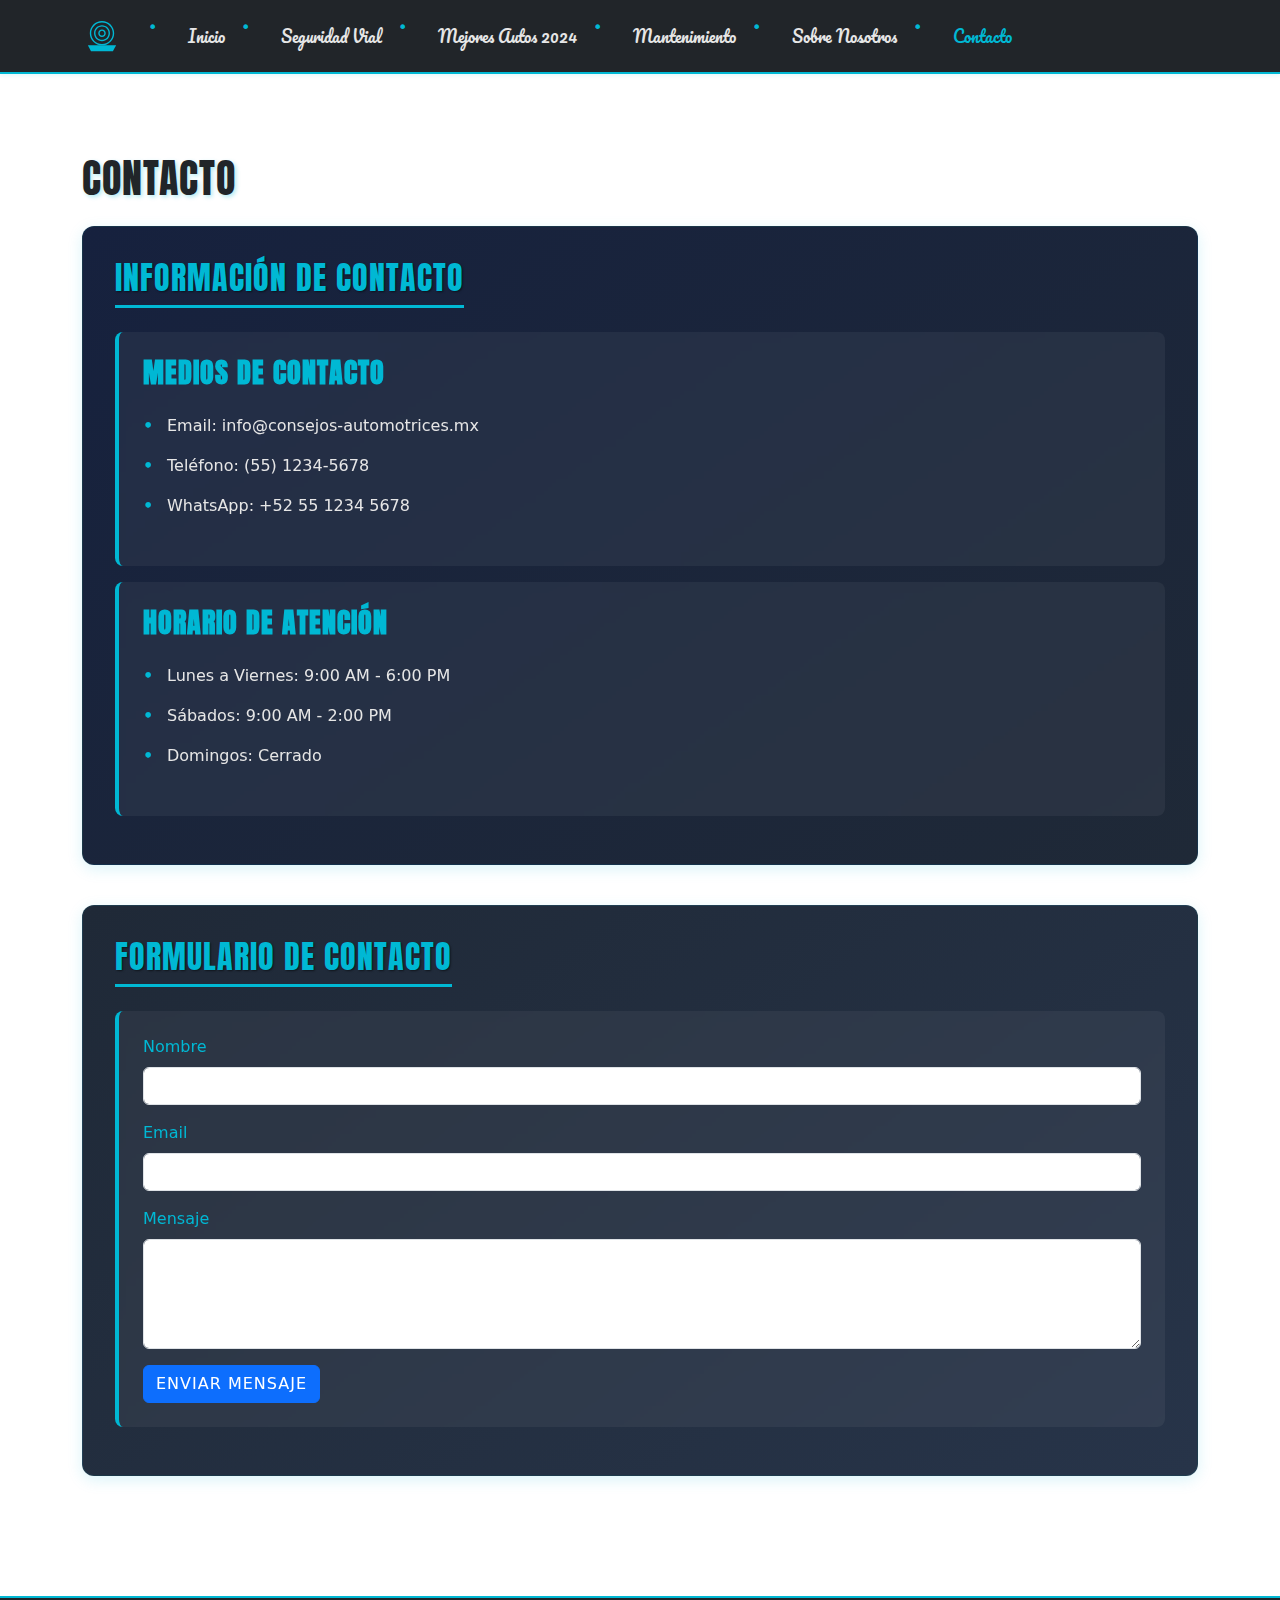
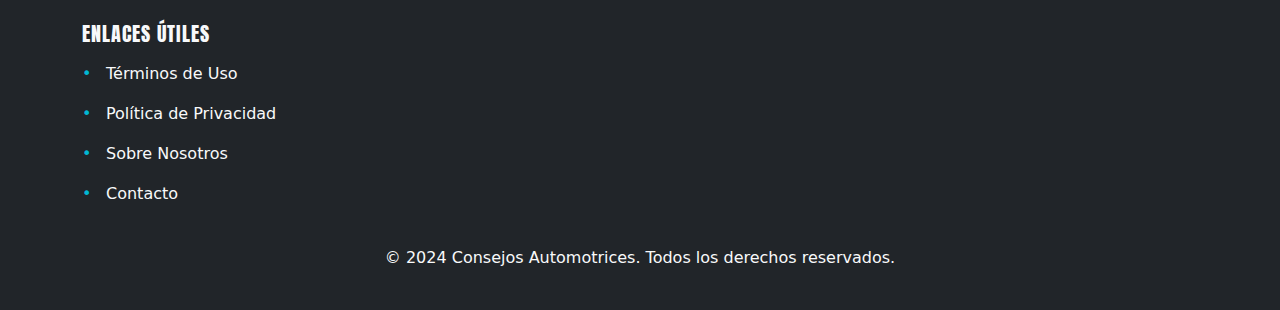
==== contacto.html @ daa2c647 "Add files via upload" ====
<!DOCTYPE html>
<html lang="es">
<head>
    <meta charset="UTF-8">
    <meta name="viewport" content="width=device-width, initial-scale=1.0">
    <title>Contacto - Consejos Automotrices</title>
    <link rel="stylesheet" href="css/style.css">
    <link href="https://cdn.jsdelivr.net/npm/bootstrap@5.3.0/dist/css/bootstrap.min.css" rel="stylesheet">
</head>
<body>
    <!-- Navigation (same as index.html) -->
    <nav class="navbar navbar-expand-lg navbar-dark bg-dark">
        <div class="container">
            <a class="navbar-brand" href="index.html">
                <img src="images/logo.svg" alt="Logo Automotriz" class="navbar-logo">
            </a>
            <button class="navbar-toggler" type="button" data-bs-toggle="collapse" data-bs-target="#navbarNav">
                <span class="navbar-toggler-icon"></span>
            </button>
            <div class="collapse navbar-collapse" id="navbarNav">
                <ul class="navbar-nav">
                    <li class="nav-item">
                        <a class="nav-link" href="index.html">Inicio</a>
                    </li>
                    <li class="nav-item">
                        <a class="nav-link" href="seguridad-vial.html">Seguridad Vial</a>
                    </li>
                    <li class="nav-item">
                        <a class="nav-link" href="mejores-autos.html">Mejores Autos 2024</a>
                    </li>
                    <li class="nav-item">
                        <a class="nav-link" href="mantenimiento.html">Mantenimiento</a>
                    </li>
                    <li class="nav-item">
                        <a class="nav-link" href="about.html">Sobre Nosotros</a>
                    </li>
                    <li class="nav-item">
                        <a class="nav-link active" href="contacto.html">Contacto</a>
                    </li>
                </ul>
            </div>
        </div>
    </nav>

    <!-- Main Content -->
    <main class="container my-5">
        <h1 class="mb-4">Contacto</h1>
        
        <div class="article-container">
            <div class="article-content">
                <h2 class="article-title">Información de Contacto</h2>
                <div class="content-card">
                    <h3>Medios de Contacto</h3>
                    <ul class="content-list">
                        <li>Email: info@consejos-automotrices.mx</li>
                        <li>Teléfono: (55) 1234-5678</li>
                        <li>WhatsApp: +52 55 1234 5678</li>
                    </ul>
                </div>
                
                <div class="content-card">
                    <h3>Horario de Atención</h3>
                    <ul class="content-list">
                        <li>Lunes a Viernes: 9:00 AM - 6:00 PM</li>
                        <li>Sábados: 9:00 AM - 2:00 PM</li>
                        <li>Domingos: Cerrado</li>
                    </ul>
                </div>
            </div>
        </div>
        
        <div class="article-container mt-4">
            <div class="article-content">
                <h2 class="article-title">Formulario de Contacto</h2>
                <div class="content-card">
                    <form>
                        <div class="mb-3">
                            <label for="nombre" class="form-label">Nombre</label>
                            <input type="text" class="form-control" id="nombre" required>
                        </div>
                        <div class="mb-3">
                            <label for="email" class="form-label">Email</label>
                            <input type="email" class="form-control" id="email" required>
                        </div>
                        <div class="mb-3">
                            <label for="mensaje" class="form-label">Mensaje</label>
                            <textarea class="form-control" id="mensaje" rows="4" required></textarea>
                        </div>
                        <button type="submit" class="btn btn-primary">Enviar Mensaje</button>
                    </form>
                </div>
            </div>
        </div>
    </main>

    <!-- Footer -->
    <footer class="bg-dark text-light py-4">
        <div class="container">
            <div class="row">
                <div class="col-md-4">
                    <h5>Enlaces Útiles</h5>
                    <ul class="list-unstyled">
                        <li><a href="terms.html" class="text-light">Términos de Uso</a></li>
                        <li><a href="privacy-policy.html" class="text-light">Política de Privacidad</a></li>
                        <li><a href="about.html" class="text-light">Sobre Nosotros</a></li>
                        <li><a href="contacto.html" class="text-light">Contacto</a></li>
                    </ul>
                </div>
            </div>
            <div class="text-center mt-3">
                <p>&copy; 2024 Consejos Automotrices. Todos los derechos reservados.</p>
            </div>
        </div>
    </footer>

    <script src="https://cdn.jsdelivr.net/npm/bootstrap@5.3.0/dist/js/bootstrap.bundle.min.js"></script>
    <script src="js/main.js"></script>
</body>
</html>
---- css/style.css ----
/* Import Fonts */
@import url('https://fonts.googleapis.com/css2?family=Anton&family=Kanit:wght@300;400;500&family=Pacifico&display=swap');

/* Variables */
:root {
    --color-background: #1a1a2e;
    --color-accent: #00B8D4;
    --color-neutral: #D1D1D1;
    --color-secondary: #00695C;
    --color-text: #e6e6e6;
    --font-headers: 'Anton', sans-serif;
    --font-body: 'Kanit', sans-serif;
    --font-nav: 'Pacifico', cursive;
}

/* General Styles */
body {
    font-family: var(--font-body);
    line-height: 1.6;
    background-color: var(--color-background);
    color: var(--color-text);
}

/* Navigation */
.navbar {
    background-color: var(--color-background) !important;
    box-shadow: 0 2px 4px rgba(0, 184, 212, 0.1);
    border-bottom: 2px solid var(--color-accent);
    padding: 1rem 0;
}

.navbar-brand {
    font-weight: bold;
}

.navbar-logo {
    height: 40px;
    width: auto;
    margin-right: 10px;
}

.navbar-brand img {
    height: 40px;
    width: auto;
}

.nav-link {
    font-family: var(--font-nav);
    color: var(--color-text) !important;
    font-size: 1.2rem;
    margin: 0 0.5rem;
}

.nav-link:hover, .nav-link.active {
    color: var(--color-accent) !important;
}

/* Headers */
h1, h2, h3, h4, h5, h6 {
    font-family: var(--font-headers);
    color: var(--color-accent);
    margin-bottom: 1rem;
    text-transform: uppercase;
    letter-spacing: 1px;
}

h1 {
    color: #ffffff;
    text-shadow: 2px 2px 4px rgba(0, 184, 212, 0.3);
    margin-bottom: 2rem;
}

/* Main Content */
main {
    min-height: 70vh;
    padding: 2rem 0;
}

article {
    background-color: #363636;
    padding: 2rem;
    border-radius: 8px;
    box-shadow: 0 2px 4px rgba(0, 184, 212, 0.1);
    margin-bottom: 2rem;
    border: 1px solid var(--color-accent);
}

/* Cards */
.card {
    background-color: #363636;
    border: 1px solid var(--color-accent);
    transition: transform 0.3s ease;
    margin-bottom: 1.5rem;
}

.card:hover {
    transform: translateY(-5px);
}

.card-body {
    color: var(--color-text);
}

/* Images */
.article-image {
    width: 100%;
    max-height: 400px;
    object-fit: cover;
    border-radius: 8px;
    margin-bottom: 1.5rem;
    border: 2px solid var(--color-accent);
}

.card-image {
    width: 100%;
    height: 200px;
    object-fit: cover;
    border-bottom: 2px solid var(--color-accent);
}

/* Lists */
ul {
    list-style-type: none;
    padding-left: 0;
}

ul li {
    padding: 0.5rem 0;
    position: relative;
    padding-left: 1.5rem;
}

ul li:before {
    content: "•";
    color: var(--color-accent);
    position: absolute;
    left: 0;
}

/* Footer */
footer {
    background-color: #1a1a2e;
    border-top: 2px solid var(--color-accent);
    padding: 2rem 0;
    margin-top: 3rem;
    color: var(--color-text);
}

footer a {
    text-decoration: none;
    color: var(--color-text) !important;
    transition: color 0.3s ease;
}

footer a:hover {
    color: var(--color-accent) !important;
}

/* Cookie Consent */
.cookie-consent {
    display: none;
    position: fixed;
    top: 0;
    left: 0;
    right: 0;
    bottom: 0;
    background-color: rgba(46, 46, 46, 0.9);
    z-index: 9999;
    align-items: center;
    justify-content: center;
}

.cookie-content {
    background-color: var(--color-background);
    padding: 2rem;
    border-radius: 8px;
    max-width: 500px;
    margin: 0 auto;
    text-align: center;
    border: 2px solid var(--color-accent);
}

/* Buttons */
.btn-primary {
    background-color: var(--color-accent);
    border-color: var(--color-accent);
    color: var(--color-background);
    font-family: var(--font-body);
    text-transform: uppercase;
    letter-spacing: 1px;
    padding: 0.5rem 1.5rem;
}

.btn-primary:hover {
    background-color: var(--color-secondary);
    border-color: var(--color-secondary);
}

.btn-secondary {
    background-color: var(--color-secondary);
    border-color: var(--color-secondary);
    color: var(--color-text);
    font-family: var(--font-body);
    text-transform: uppercase;
    letter-spacing: 1px;
    padding: 0.5rem 1.5rem;
}

.btn-secondary:hover {
    background-color: var(--color-accent);
    border-color: var(--color-accent);
}

/* Enhanced Article Styles */
.article-container {
    background: linear-gradient(145deg, #16213e, #1f2937);
    border-radius: 12px;
    box-shadow: 0 4px 15px rgba(0, 184, 212, 0.15);
    margin-bottom: 2.5rem;
    overflow: hidden;
    transition: all 0.3s ease-in-out;
    border: 1px solid rgba(0, 184, 212, 0.1);
}

.article-container:hover {
    transform: translateY(-5px);
    box-shadow: 0 8px 25px rgba(0, 184, 212, 0.25);
    border: 1px solid rgba(0, 184, 212, 0.3);
}

.article-container:nth-child(odd) {
    background: linear-gradient(145deg, #1f2937, #273449);
}

.article-header {
    position: relative;
    overflow: hidden;
}

.article-image {
    width: 100%;
    max-height: 400px;
    object-fit: cover;
    margin-bottom: 0;
    transition: transform 0.3s ease;
}

.article-container:hover .article-image {
    transform: scale(1.05);
}

.article-content {
    padding: 2rem;
}

.article-title {
    color: var(--color-accent);
    margin-bottom: 1.5rem;
    font-family: 'Anton', sans-serif;
    border-bottom: 3px solid var(--color-accent);
    padding-bottom: 0.5rem;
    display: inline-block;
    text-shadow: 1px 1px 2px rgba(0, 0, 0, 0.5);
}

.content-card {
    background: rgba(255, 255, 255, 0.05);
    border-radius: 8px;
    padding: 1.5rem;
    margin-bottom: 1rem;
    border-left: 4px solid var(--color-accent);
    backdrop-filter: blur(5px);
}

.content-card h3 {
    color: var(--color-accent);
    margin-bottom: 1rem;
    font-weight: 600;
}

.content-card p {
    color: var(--color-text);
}

.content-list {
    list-style: none;
    padding-left: 0;
    color: var(--color-text);
}

.content-list li {
    padding: 0.5rem 0;
    padding-left: 1.5rem;
    position: relative;
}

.content-list li:before {
    content: "•";
    color: var(--color-accent);
    font-weight: bold;
    position: absolute;
    left: 0;
}

.content-list li:hover {
    color: #ffffff;
    transform: translateX(5px);
    transition: all 0.2s ease;
}

/* Form Styles */
.form-control {
    background: rgba(255, 255, 255, 0.05);
    border: 1px solid rgba(0, 184, 212, 0.2);
    color: #e6e6e6;
    transition: all 0.3s ease;
}

.form-control:focus {
    background: rgba(255, 255, 255, 0.1);
    border-color: #00B8D4;
    color: #ffffff;
    box-shadow: 0 0 0 0.2rem rgba(0, 184, 212, 0.25);
}

.form-label {
    color: #00B8D4;
    font-weight: 500;
}

.btn-primary {
    background: #00B8D4;
    border: none;
    padding: 0.5rem 2rem;
    transition: all 0.3s ease;
}

.btn-primary:hover {
    background: #0095a8;
    transform: translateY(-2px);
    box-shadow: 0 4px 15px rgba(0, 184, 212, 0.3);
}

/* Placeholder text color */
::placeholder {
    color: rgba(230, 230, 230, 0.5);
}

/* Custom scrollbar for textarea */
textarea.form-control {
    scrollbar-width: thin;
    scrollbar-color: #00B8D4 rgba(255, 255, 255, 0.1);
}

textarea.form-control::-webkit-scrollbar {
    width: 8px;
}

textarea.form-control::-webkit-scrollbar-track {
    background: rgba(255, 255, 255, 0.1);
    border-radius: 4px;
}

textarea.form-control::-webkit-scrollbar-thumb {
    background-color: #00B8D4;
    border-radius: 4px;
}

/* Responsive Design */
@media (max-width: 768px) {
    .article-content {
        padding: 1.5rem;
    }
    
    .content-card {
        padding: 1rem;
    }
    
    .article-image {
        max-height: 300px;
    }
}
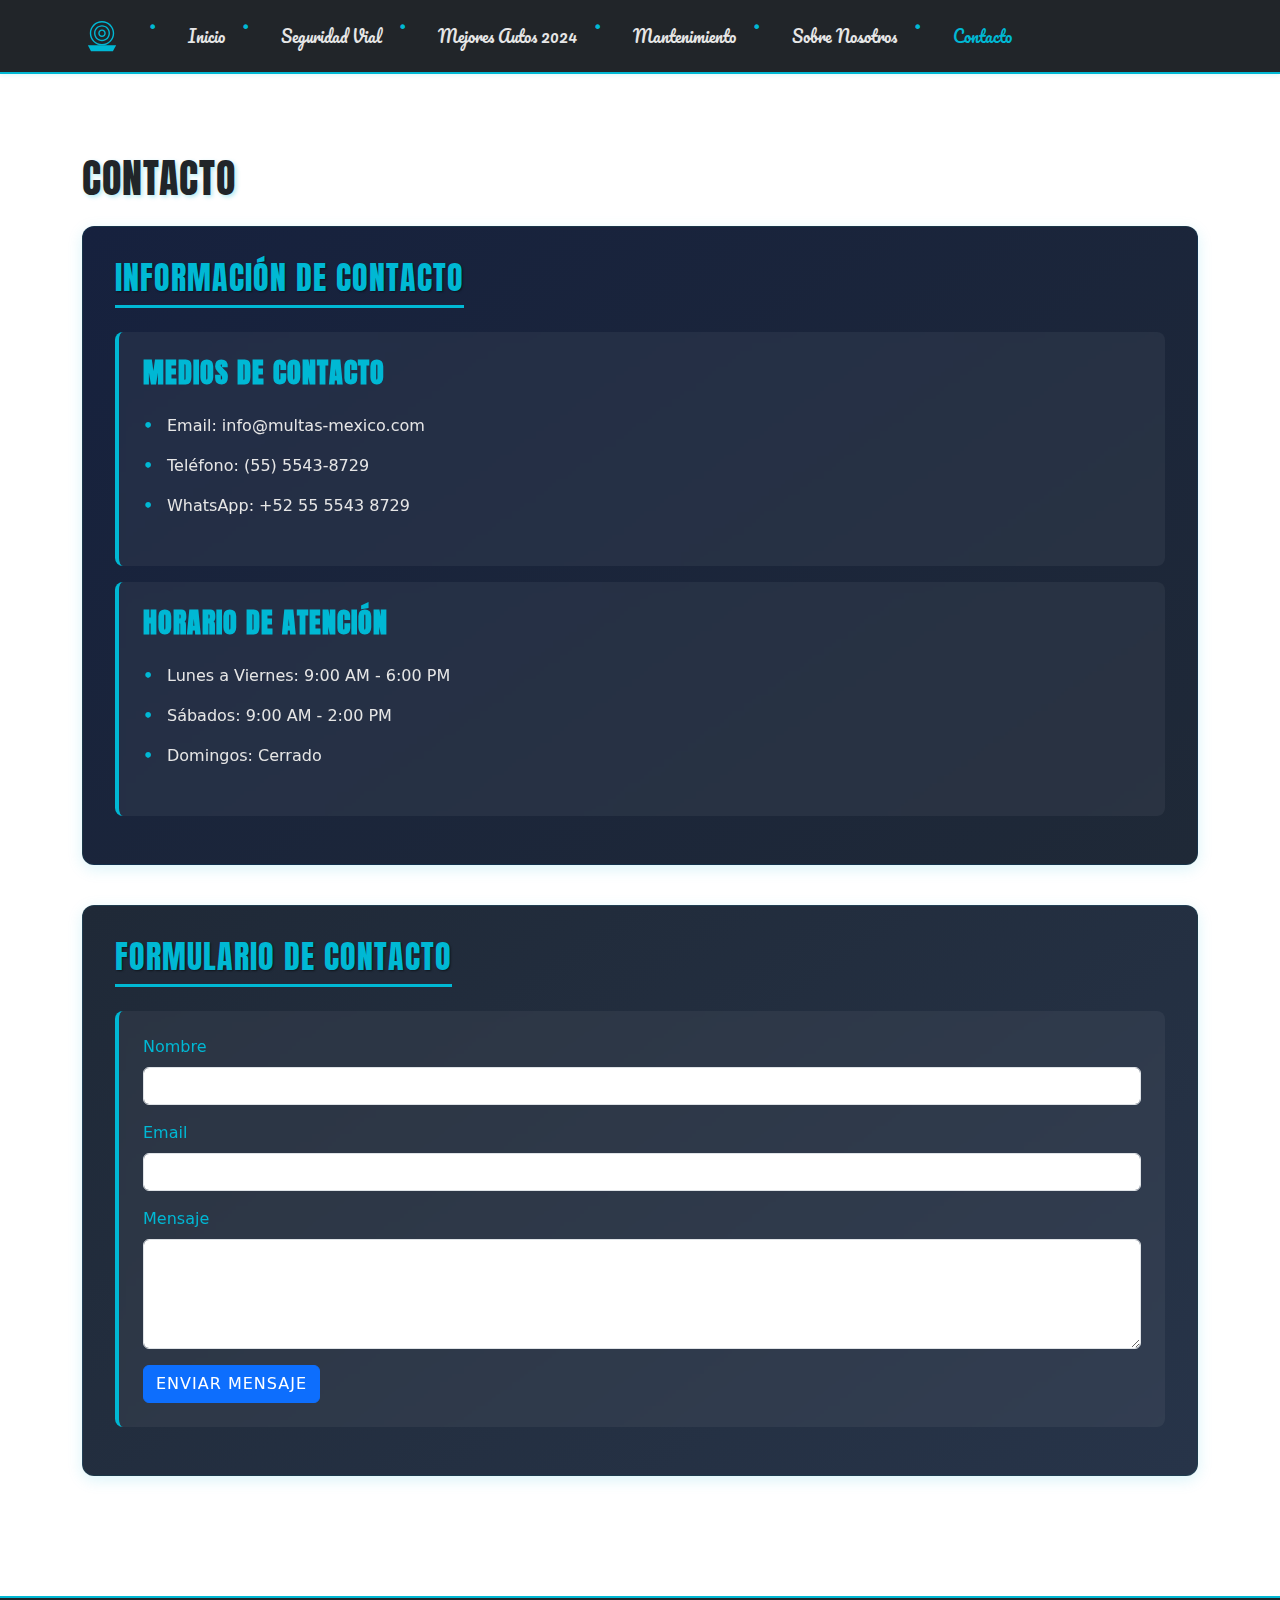
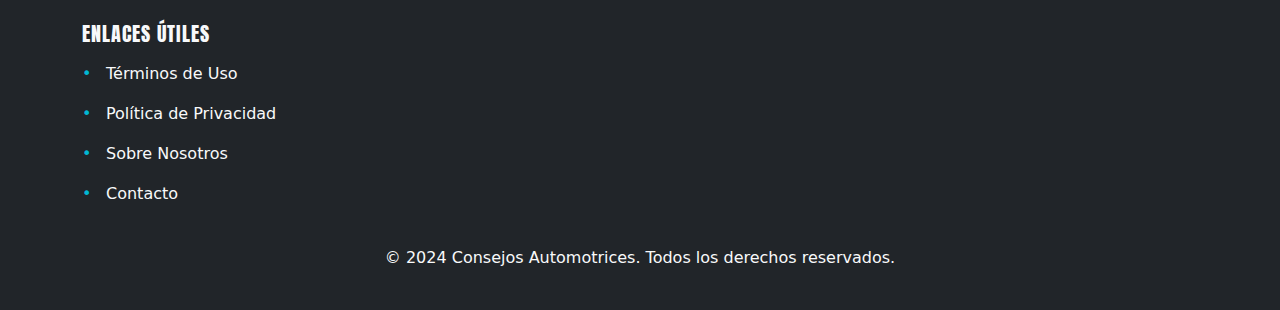
==== commit c4272d8c: "4" ====
--- a/contacto.html
+++ b/contacto.html
@@ -52,9 +52,9 @@
                 <div class="content-card">
                     <h3>Medios de Contacto</h3>
                     <ul class="content-list">
-                        <li>Email: info@consejos-automotrices.mx</li>
-                        <li>Teléfono: (55) 1234-5678</li>
-                        <li>WhatsApp: +52 55 1234 5678</li>
+                        <li>Email: info@multas-mexico.com</li>
+                        <li>Teléfono: (55) 5543-8729</li>
+                        <li>WhatsApp: +52 55 5543 8729</li>
                     </ul>
                 </div>
                 
--- a/css/style.css
+++ b/css/style.css
@@ -178,6 +178,14 @@
     margin: 0 auto;
     text-align: center;
     border: 2px solid var(--color-accent);
+}
+
+.cookie-consent h3{
+    color: var(--color-accent);
+}
+
+.cookie-consent p{
+    color: var(--color-text);
 }
 
 /* Buttons */
